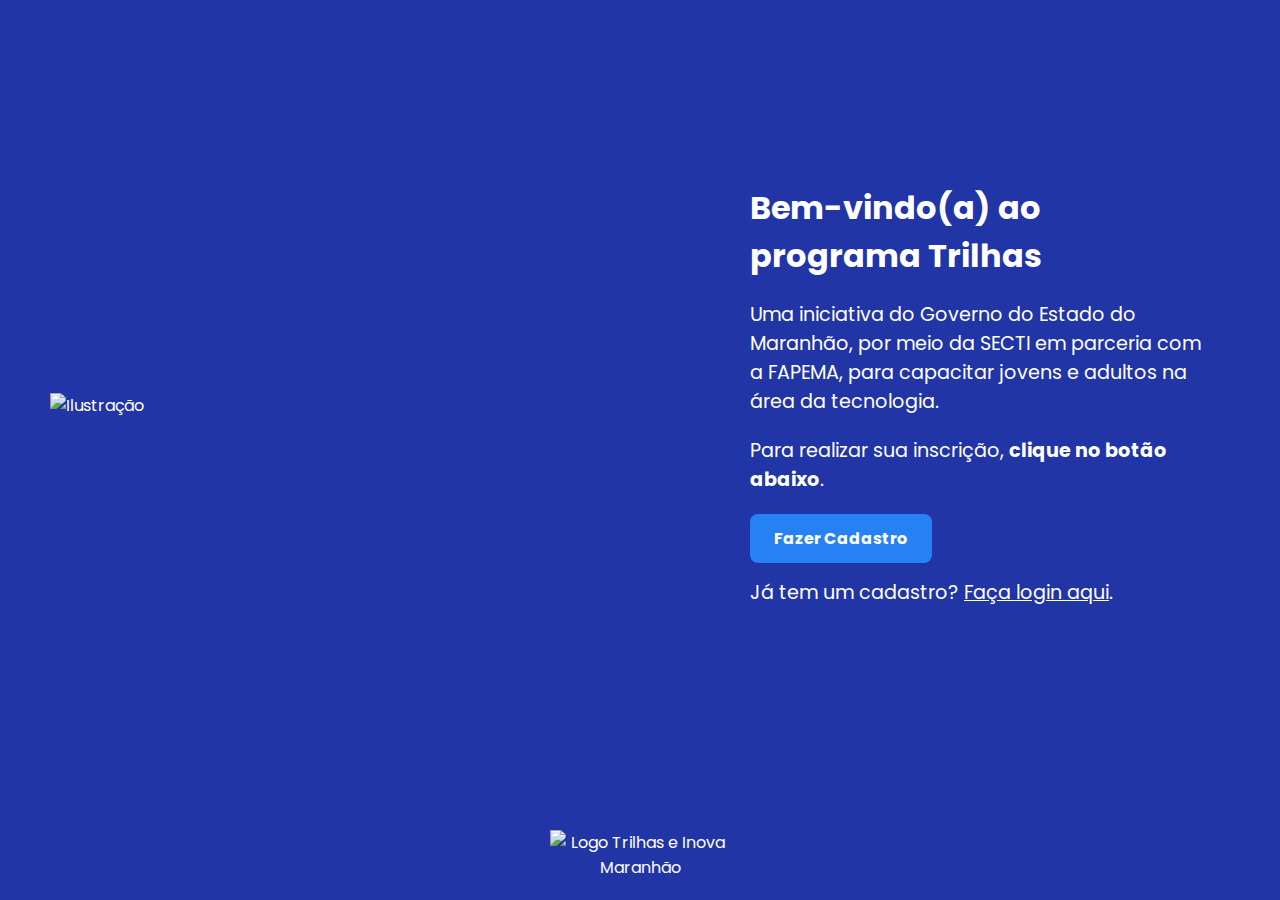
==== cadastro.html @ a956ab85 "Versão atualizada do projeto com formulário atualizado" ====
<!DOCTYPE html>
<html lang="pt-br">
<head>
  <meta charset="UTF-8" />
  <meta name="viewport" content="width=device-width, initial-scale=1.0" />
  <title>Programa Trilhas</title>
  <link rel="stylesheet" href="./styles/cadastro.css" />
</head>
<body>
  <div class="container">
    <div class="content">
      <div class="illustration">
        <img src="./assets/Ilustration.png" alt="Ilustração" />
      </div>
      <div class="text">
        <h1>Bem-vindo(a) ao programa Trilhas</h1>
        <p>
          Uma iniciativa do Governo do Estado do Maranhão, por meio da SECTI em parceria com a FAPEMA, para capacitar jovens e adultos na área da tecnologia.
        </p>
        <p>
          Para realizar sua inscrição, <strong>clique no botão abaixo</strong>.
        </p>
        <a href="index.html" class="btn">Fazer Cadastro</a>
        <p class="login-msg">
          Já tem um cadastro? <a href="login.html">Faça login aqui</a>.
        </p>
      </div>
    </div>
    <footer>
      <img src="./assets/logo-trilhas-inova.png" alt="Logo Trilhas e Inova Maranhão" />
    </footer>
  </div>
</body>
</html>
---- styles/cadastro.css ----
@import url('https://fonts.googleapis.com/css2?family=Montserrat:ital,wght@0,500;1,500&family=Poppins:ital,wght@0,100;0,200;0,300;0,400;0,500;0,600;0,700;0,800;0,900;1,100;1,200;1,300;1,400;1,500;1,600;1,700;1,800;1,900&display=swap');

* {
  margin: 0;
  padding: 0;
  box-sizing: border-box;
  font-family: 'Poppins', sans-serif;
}

body, html {
  height: 100%;
  background-color: #2135A6;
  color: white;
}

.container {
  display: flex;
  flex-direction: column;
  min-height: 100vh;
  justify-content: space-between;
}

.content {
  display: flex;
  flex-direction: row;
  justify-content: space-between;
  align-items: center;
  padding: 50px;
  flex: 1;
  flex-wrap: wrap;
}

/* Ilustração */
.illustration {
  max-width: 500px;
}

.illustration img {
  max-width: 100%;
  height: auto;
  max-height: 400px;
}

/* Texto de boas-vindas */
.text {
  font-family: 'Poppins', sans-serif;
  font-weight: 400;
  max-width: 500px;
  text-align: left;
  padding: 20px;
}

.text h1 {
  font-size: 2em;
  margin-bottom: 20px;
}

.text p {
  font-size: 1.2em;
  margin-bottom: 20px;
}

/* Botão principal */
.btn {
  background-color: #2581F4;
  color: white;
  padding: 12px 24px;
  text-decoration: none;
  border-radius: 8px;
  font-weight: bold;
  transition: background 0.3s ease;
  display: inline-block;
}

.btn:hover {
  background-color: #1d6cd8;
}

/* Link de login */
.login-msg {
  margin-top: 15px;
  font-size: 1em;
}

.login-msg a {
  color: #ffffff;
  text-decoration: underline;
}

.login-msg a:hover {
  color: #cce1ff;
}

/* Rodapé */
footer {
  text-align: center;
  padding: 20px;
}

footer img {
  max-width: 180px;
  height: auto;
}

/* Responsivo */
@media (max-width: 768px) {
  .content {
    flex-direction: column;
    align-items: center;
    text-align: center;
    padding: 30px;
  }

  .text {
    padding: 0;
  }
}
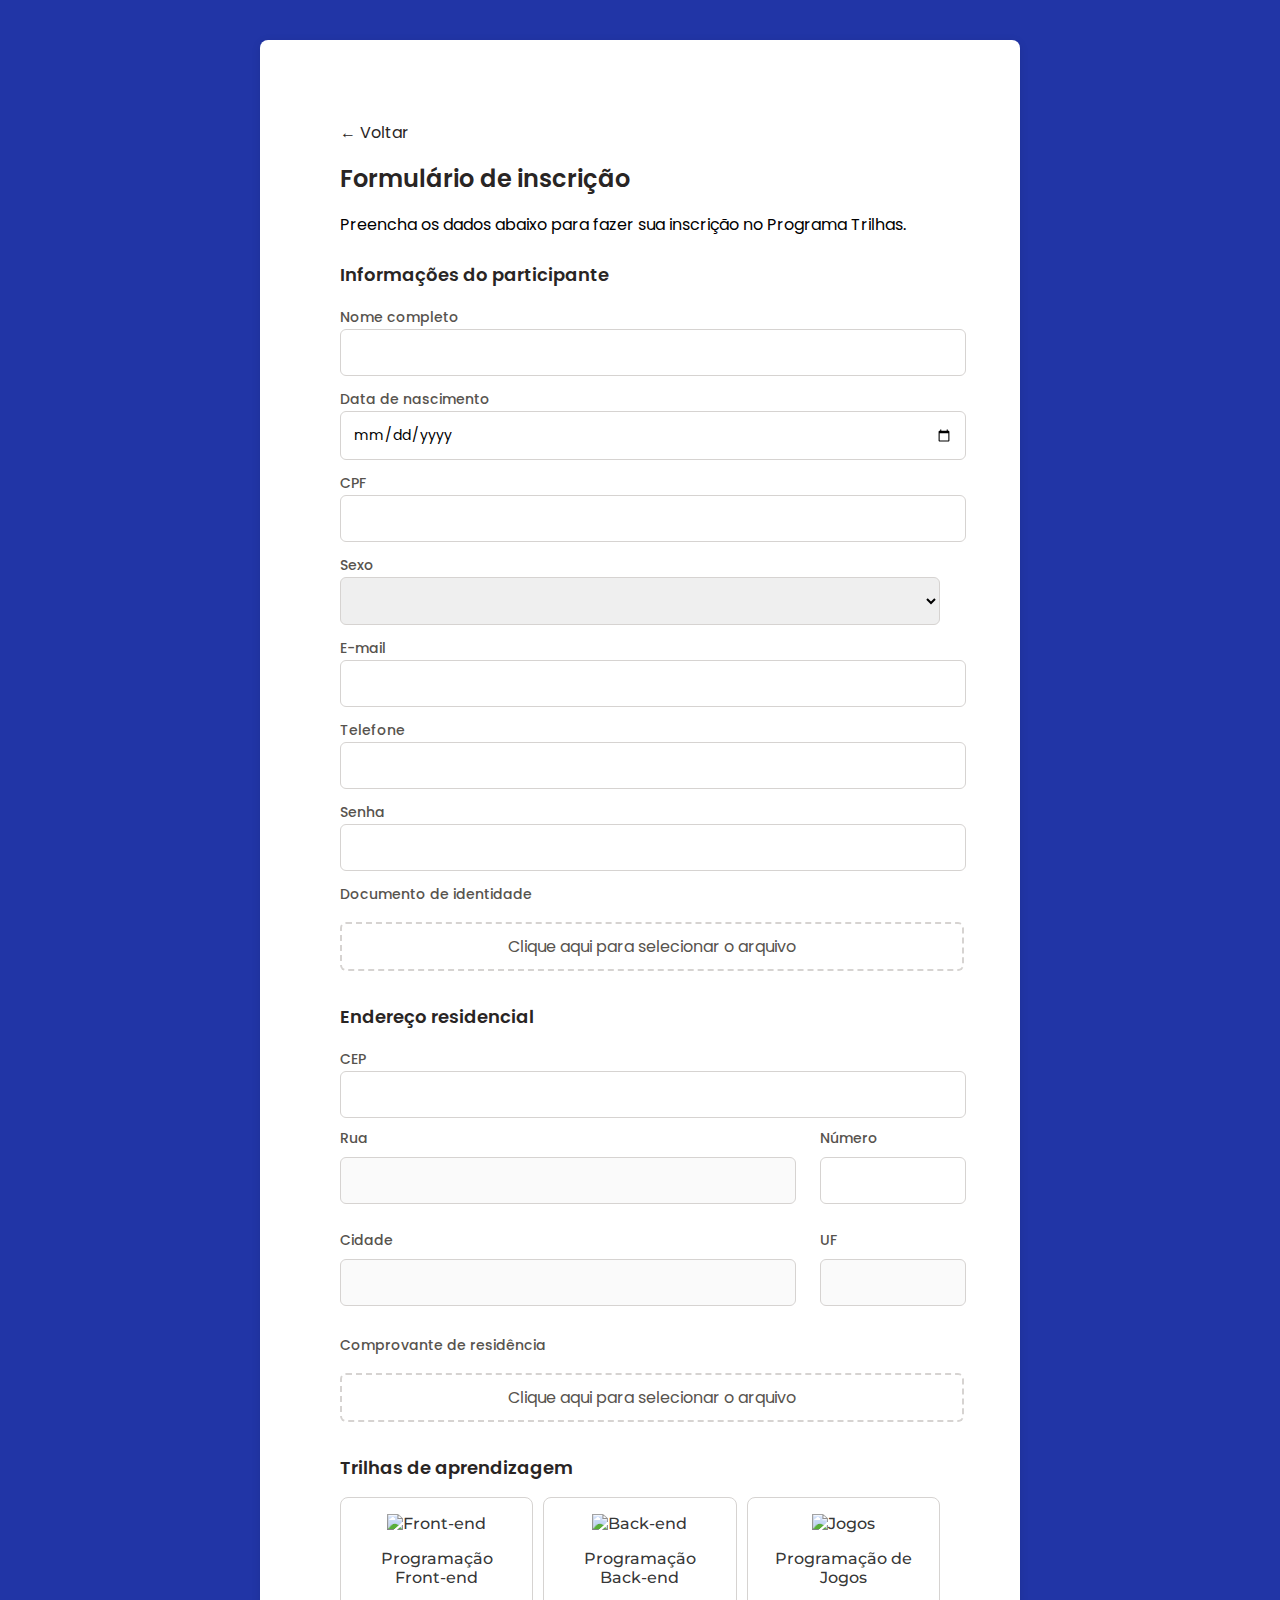
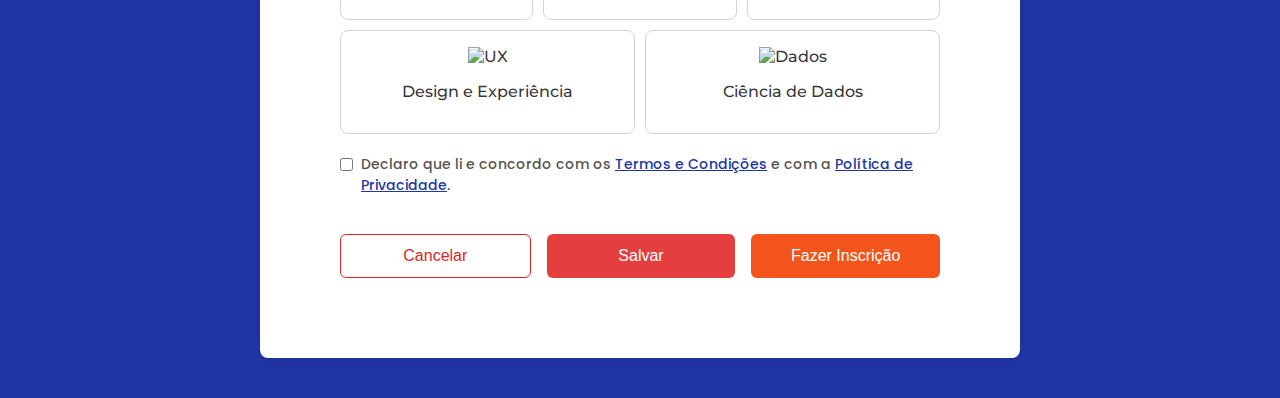
==== commit de56c917: "atualizado" ====
--- a/cadastro.html
+++ b/cadastro.html
@@ -1,34 +1,126 @@
 <!DOCTYPE html>
 <html lang="pt-br">
 <head>
-  <meta charset="UTF-8" />
-  <meta name="viewport" content="width=device-width, initial-scale=1.0" />
-  <title>Programa Trilhas</title>
-  <link rel="stylesheet" href="./styles/cadastro.css" />
+    <meta charset="UTF-8">
+    <meta name="viewport" content="width=device-width, initial-scale=1.0">
+    <title>Formulário de Inscrição</title>
+    <link rel="stylesheet" href="./styles/cadastro.css">
 </head>
-<body>
-  <div class="container">
-    <div class="content">
-      <div class="illustration">
-        <img src="./assets/Ilustration.png" alt="Ilustração" />
-      </div>
-      <div class="text">
-        <h1>Bem-vindo(a) ao programa Trilhas</h1>
-        <p>
-          Uma iniciativa do Governo do Estado do Maranhão, por meio da SECTI em parceria com a FAPEMA, para capacitar jovens e adultos na área da tecnologia.
-        </p>
-        <p>
-          Para realizar sua inscrição, <strong>clique no botão abaixo</strong>.
-        </p>
-        <a href="index.html" class="btn">Fazer Cadastro</a>
-        <p class="login-msg">
-          Já tem um cadastro? <a href="login.html">Faça login aqui</a>.
-        </p>
-      </div>
+<body onload="carregarDados()">
+    <div class="container">
+        <div class="form-section">
+            <a href="index.html" class="voltar">← Voltar</a>
+            <h1>Formulário de inscrição</h1>
+            <p>Preencha os dados abaixo para fazer sua inscrição no Programa Trilhas.</p>
+
+            <form>
+                <h2>Informações do participante</h2>
+
+                <label for="nome">Nome completo</label>
+                <input type="text" id="nome" value="" required>
+
+                <label for="data-nascimento">Data de nascimento</label>
+                <input type="date" id="data-nascimento" value="" required>
+
+                <label for="cpf">CPF</label>
+                <input type="text" id="cpf" name="cpf" maxlength="14" required>
+
+                <label for="sexo">Sexo</label>
+                <select id="sexo" required>
+                    <option></option>
+                    <option>Feminino</option>
+                    <option>Masculino</option>
+                    <option>Outro</option>
+                </select>
+
+                <label for="email">E-mail</label>
+                <input type="email" id="email" name="email" required>
+                <span id="mensagem-erro" style="color: #DC2626; display: none;" class="mensagem-erro"></span>
+
+                <label for="telefone">Telefone</label>
+                <input type="text" id="telefone" name="telefone" maxlength="15" required>
+
+                <label for="senha">Senha</label>
+                <input type="password" id="senha" required>
+
+                <label for="documento">Documento de identidade</label>
+                <div class="upload-documento" onclick="document.getElementById('documento').click();">
+                    Clique aqui para selecionar o arquivo
+                </div>
+                <input type="file" id="documento" name="documento" style="display: none;">
+
+                <h2>Endereço residencial</h2>
+                <label for="cep">CEP</label>
+                <input type="text" id="cep" name="cep" maxlength="9" required>
+
+                <div class="endereco-group">
+                    <div class="endereco-campo">
+                        <label for="rua">Rua</label>
+                        <input type="text" id="rua" name="rua" disabled>
+                    </div>
+                    <div class="endereco-campo curto">
+                        <label for="numero">Número</label>
+                        <input type="text" id="numero" name="numero" required>
+                    </div>
+                </div>
+                <div class="endereco-group">
+                    <div class="endereco-campo">
+                        <label for="cidade">Cidade</label>
+                        <input type="text" id="cidade" name="cidade" class="cidade" disabled>
+                    </div>
+                    <div class="endereco-campo curto">
+                        <label for="uf">UF</label>
+                        <input type="text" id="uf" name="uf" disabled>
+                    </div>
+                </div>
+                </div>
+
+                <label for="comprovante">Comprovante de residência</label>
+                <div class="upload-comprovante" onclick="document.getElementById('comprovante').click();">
+                    Clique aqui para selecionar o arquivo
+                </div>
+                <input type="file" id="comprovante" name="comprovante" style="display: none;">
+
+                <h2>Trilhas de aprendizagem</h2>
+
+                <div class="trilhas">
+                    <div class="trilha" data-trilha="front-end">
+                      <img src="./assets/front-end.png" alt="Front-end">
+                      <p>Programação Front-end</p>
+                    </div>
+                    <div class="trilha" data-trilha="back-end">
+                      <img src="./assets/icon-back.png" alt="Back-end">
+                      <p>Programação Back-end</p>
+                    </div>
+                    <div class="trilha" data-trilha="jogos">
+                      <img src="./assets/icon-jogos.png" alt="Jogos">
+                      <p>Programação de Jogos</p>
+                    </div>
+                    <div class="trilha" data-trilha="ux">
+                      <img src="./assets/ux.png" alt="UX">
+                      <p>Design e Experiência</p>
+                    </div>
+                    <div class="trilha" data-trilha="dados">
+                      <img src="./assets/dados.png" alt="Dados">
+                      <p>Ciência de Dados</p>
+                    </div>
+                </div>
+                
+                <div class="checkbox">
+                    <input type="checkbox" id="termos" required>
+                    <label for="termos">Declaro que li e concordo com os <span class="link">Termos e Condições</span> e com a <span class="link">Política de Privacidade</span>.</label>
+                </div>
+
+                <div class="botoes">
+                    <button onclick="apagarDados()" class="cancelar">Cancelar</button>
+                    <button onclick="salvarDados()" class="salvar">Salvar</button>
+                    <button type="submit" class="inscricao">Fazer Inscrição</button>
+                </div>
+            </form>
+        </div>
     </div>
-    <footer>
-      <img src="./assets/logo-trilhas-inova.png" alt="Logo Trilhas e Inova Maranhão" />
-    </footer>
-  </div>
+    <script src="script.js"></script>
+    <script src="dados.js"></script>
+    <script src="inscricao.js"></script>
 </body>
-</html>
+</html>--- a/styles/cadastro.css
+++ b/styles/cadastro.css
@@ -1,117 +1,264 @@
 @import url('https://fonts.googleapis.com/css2?family=Montserrat:ital,wght@0,500;1,500&family=Poppins:ital,wght@0,100;0,200;0,300;0,400;0,500;0,600;0,700;0,800;0,900;1,100;1,200;1,300;1,400;1,500;1,600;1,700;1,800;1,900&display=swap');
 
-* {
-  margin: 0;
-  padding: 0;
-  box-sizing: border-box;
-  font-family: 'Poppins', sans-serif;
-}
-
-body, html {
-  height: 100%;
-  background-color: #2135A6;
-  color: white;
+body {
+    font-family: 'Poppins', sans-serif;
+    font-weight: 400;
+    margin: 0;
+    padding: 20px;
+    display: flex;
+    justify-content: center;
+    align-items: flex-start;
+    min-height: 100vh;
+    background-color: #2135A6;
 }
 
 .container {
-  display: flex;
-  flex-direction: column;
-  min-height: 100vh;
-  justify-content: space-between;
-}
-
-.content {
-  display: flex;
-  flex-direction: row;
-  justify-content: space-between;
-  align-items: center;
-  padding: 50px;
-  flex: 1;
-  flex-wrap: wrap;
-}
-
-/* Ilustração */
-.illustration {
-  max-width: 500px;
-}
-
-.illustration img {
-  max-width: 100%;
-  height: auto;
-  max-height: 400px;
-}
-
-/* Texto de boas-vindas */
-.text {
-  font-family: 'Poppins', sans-serif;
-  font-weight: 400;
-  max-width: 500px;
-  text-align: left;
-  padding: 20px;
-}
-
-.text h1 {
-  font-size: 2em;
-  margin-bottom: 20px;
-}
-
-.text p {
-  font-size: 1.2em;
-  margin-bottom: 20px;
-}
-
-/* Botão principal */
-.btn {
-  background-color: #2581F4;
-  color: white;
-  padding: 12px 24px;
-  text-decoration: none;
+    width: 100%;
+    max-width: 600px;
+    background: #FFFFFF;
+    border-radius: 8px;
+    padding: 80px;
+    box-shadow: 0 2px 10px rgba(0, 0, 0, 0.1);
+    margin: 20px 0;
+}
+
+.voltar {
+    color: #292524;
+    text-decoration: none;
+}
+.voltar:hover{
+    text-decoration: underline;
+}
+
+h1 {
+    font-size: 24px;
+    font-weight: 600;
+    margin-bottom: 8px;
+    color: #292524;
+    text-align: left;
+}
+
+h2 {
+    font-size: 18px;
+    font-weight: 600;
+    margin: 24px 0 16px;
+    color: #292524;
+}
+
+.form-group {
+    margin-bottom: 20px;
+    padding: 10px;
+    display: flex;
+    flex-direction: center;
+}
+
+/* Seção de upload de documentos */
+.upload-documento, .upload-comprovante {
+    width: 100%;
+    padding: 10px;
+    border: 2px dashed #D6D3D1;
+    border-radius: 6px;
+    text-align: center;
+    color: #57534E;
+    margin: 16px 0 32px;
+    cursor: pointer;
+    transition: all 0.3s;
+}
+
+.upload-documento:hover, .upload-comprovante:hover {
+    border-color: #F67841;
+    background-color: #FEE7D6;
+}
+
+.endereco-group {
+    display: flex;
+    gap: 50px;
+    margin-bottom: 16px;
+    justify-content: space-between;
+}
+
+.endereco-campo {
+    flex: 1;
+    display: flex;
+    flex-direction: column;
+}
+
+.endereco-campo.curto {
+    flex: 0.4; 
+    max-width: 120px;
+}
+
+
+.cep-input {
+    width: 150px;
+    margin-bottom: 20px;
+}
+
+label {
+    font-size: 14px;
+    font-weight: 500;
+    color: #57534E;
+    margin-bottom: 8px;
+}
+
+input, select {
+    width: 100%;
+    display: block;
+    margin: 0 auto 10px;
+    padding: 12px;
+    border: 1px solid #D6D3D1;
+    border-radius: 6px;
+    font-size: 14px;
+    font-family: 'Poppins', sans-serif;
+}
+
+input:focus, select:focus {
+    outline: 2px solid #F3541C;
+    border-color: transparent;
+}
+
+/* Outros elementos */
+.mensagem-erro {
+    color: #DC2626;
+    font-size: 14px;
+    font-weight: 400;
+    display: block;
+    margin-top: -8px;
+    margin-bottom: 10px;
+}
+
+.trilhas {
+    display: flex;
+    flex-wrap: wrap;
+    gap: 10px;
+    margin-bottom: 20px;
+}
+
+.trilha {
+    font-family: 'Montserrat', sans-serif;
+    font-weight: 500;
+    font-size: 16px;
+    color: rgba(0, 0, 0, 0.8);
+    padding: 16px;
+    border: 1px solid #D6D3D1;
+    border-radius: 8px;
+    text-align: center;
+    flex: 1;
+    min-width: 120px;
+    cursor: pointer;
+}
+
+.trilha.selecionada {
+    border: 2px solid #F3541C;
+}
+
+.checkbox {
+    display: flex;
+    align-items: flex-start;
+    margin: 15px 0;
+}
+
+.checkbox input {
+    width: auto;
+    margin-right: 8px;
+    margin-bottom: 0;
+    margin-top: 4px;
+}
+
+.link {
+    color: #2135A6;
+    text-decoration: underline;
+    cursor: pointer;
+    font-weight: 500;
+}
+
+.botoes {
+    display: flex;
+    justify-content: space-between;
+    margin-top: 30px;
+    gap: 16px;
+}
+
+button {
+    padding: 12px 24px;
+    border: none;
+    border-radius: 6px;
+    cursor: pointer;
+    font-size: 16px;
+    font-weight: 500;
+    flex: 1;
+    transition: all 0.2s;
+}
+
+.cancelar {
+    background-color: white;
+    color: #DC2626;
+    border: 1px solid #DC2626;
+}
+
+.cancelar:hover {
+    background-color: #FEE2E2;
+}
+
+.salvar {
+    background-color: #E53E3E;
+    color: white;
+}
+
+.salvar:hover {
+    background-color: #F3541C;
+}
+
+.inscricao {
+    background-color: #F3541C;
+    color: white;
+}
+
+.inscricao:hover {
+    background-color: #E53E3E;
+}
+
+/* Estilos para campos inválidos */
+input.campo-invalido,
+select.campo-invalido {
+  border: 2px solid red;
+}
+
+.trilhas.trilhas-invalidas {
+  border: 2px solid red;
   border-radius: 8px;
-  font-weight: bold;
-  transition: background 0.3s ease;
-  display: inline-block;
-}
-
-.btn:hover {
-  background-color: #1d6cd8;
-}
-
-/* Link de login */
-.login-msg {
-  margin-top: 15px;
-  font-size: 1em;
-}
-
-.login-msg a {
-  color: #ffffff;
-  text-decoration: underline;
-}
-
-.login-msg a:hover {
-  color: #cce1ff;
-}
-
-/* Rodapé */
-footer {
-  text-align: center;
-  padding: 20px;
-}
-
-footer img {
-  max-width: 180px;
-  height: auto;
+  padding: 10px;
 }
 
 /* Responsivo */
 @media (max-width: 768px) {
-  .content {
-    flex-direction: column;
-    align-items: center;
-    text-align: center;
-    padding: 30px;
-  }
-
-  .text {
-    padding: 0;
-  }
-}
+    .container {
+        padding: 24px;
+    }
+
+    .endereco-group {
+        flex-direction: column;
+        gap: 12px;
+    }
+
+    .endereco-campo, .endereco-campo.curto {
+        flex: 1;
+        min-width: 100%;
+    }
+
+    .cep-input {
+        width: 100%;
+    }
+
+    .trilhas {
+        flex-direction: column;
+    }
+
+    .botoes {
+        flex-direction: column;
+    }
+
+    button {
+        width: 100%;
+    }
+}